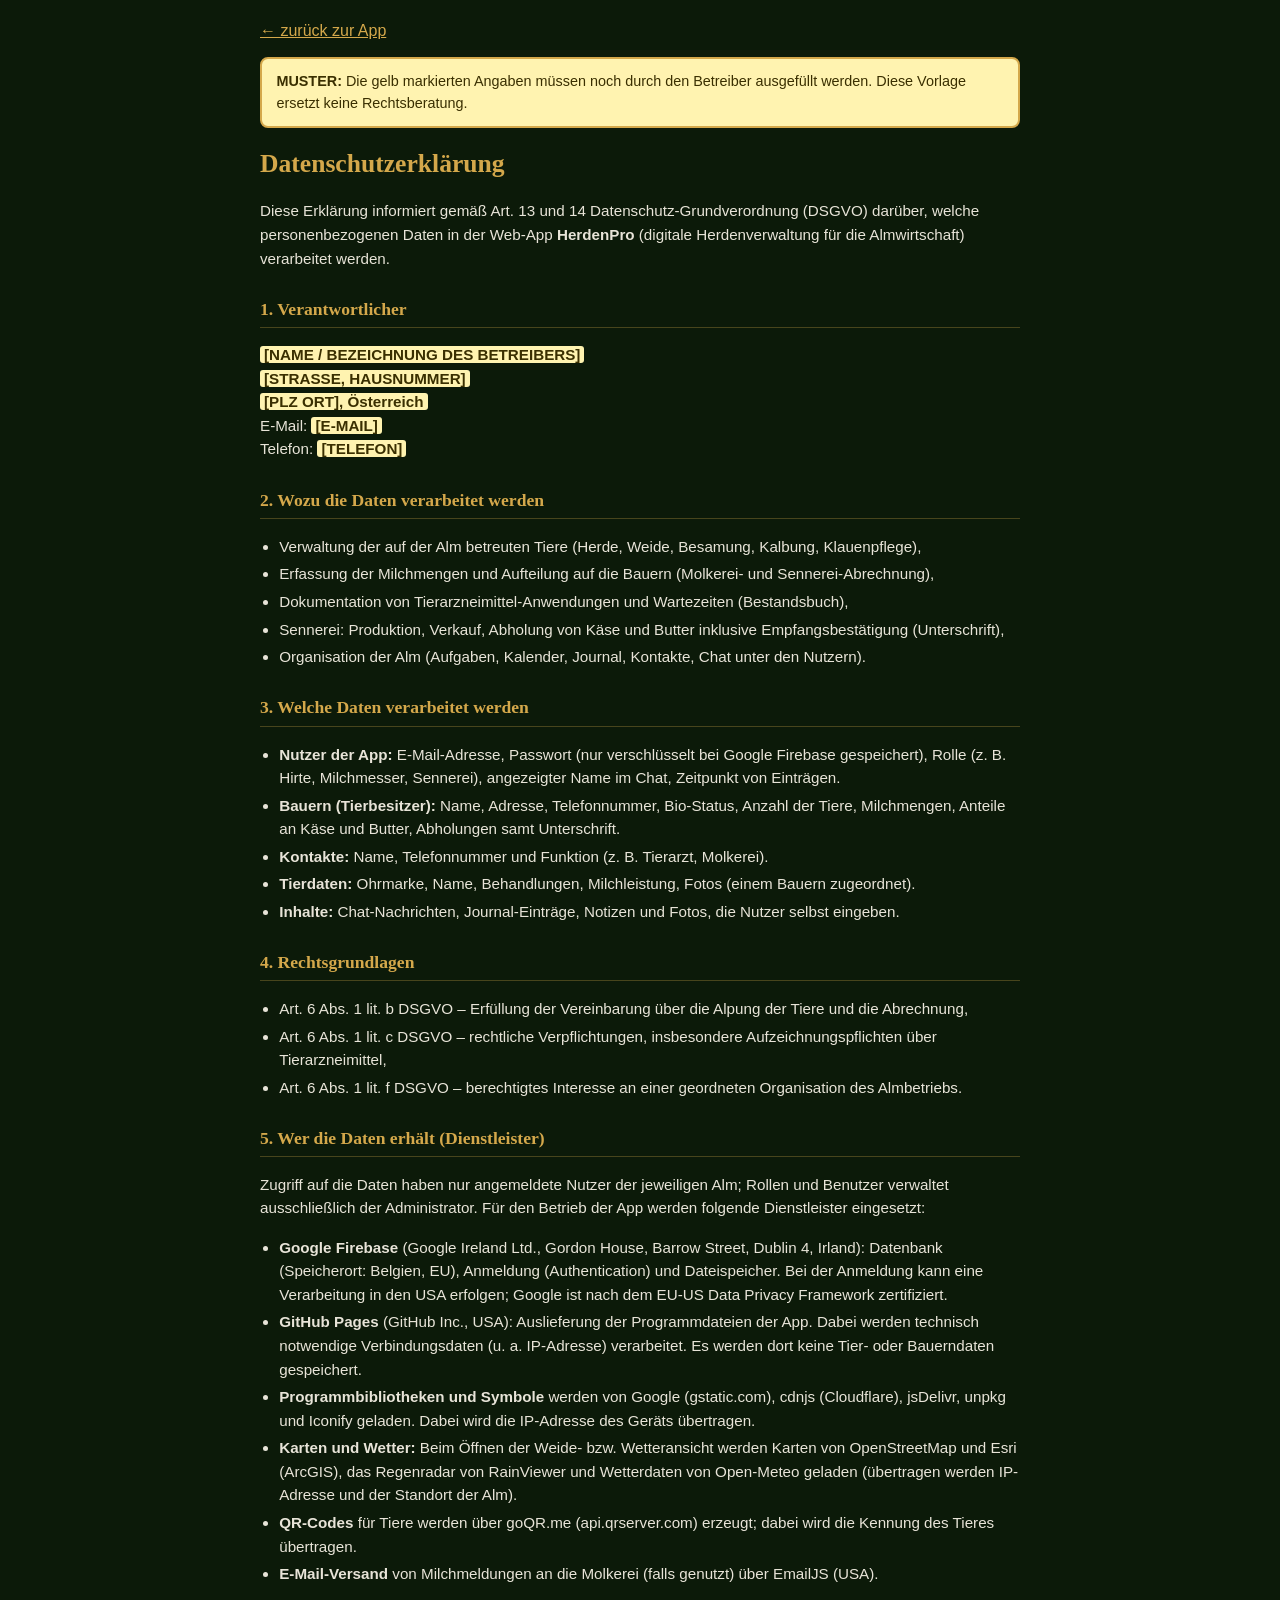
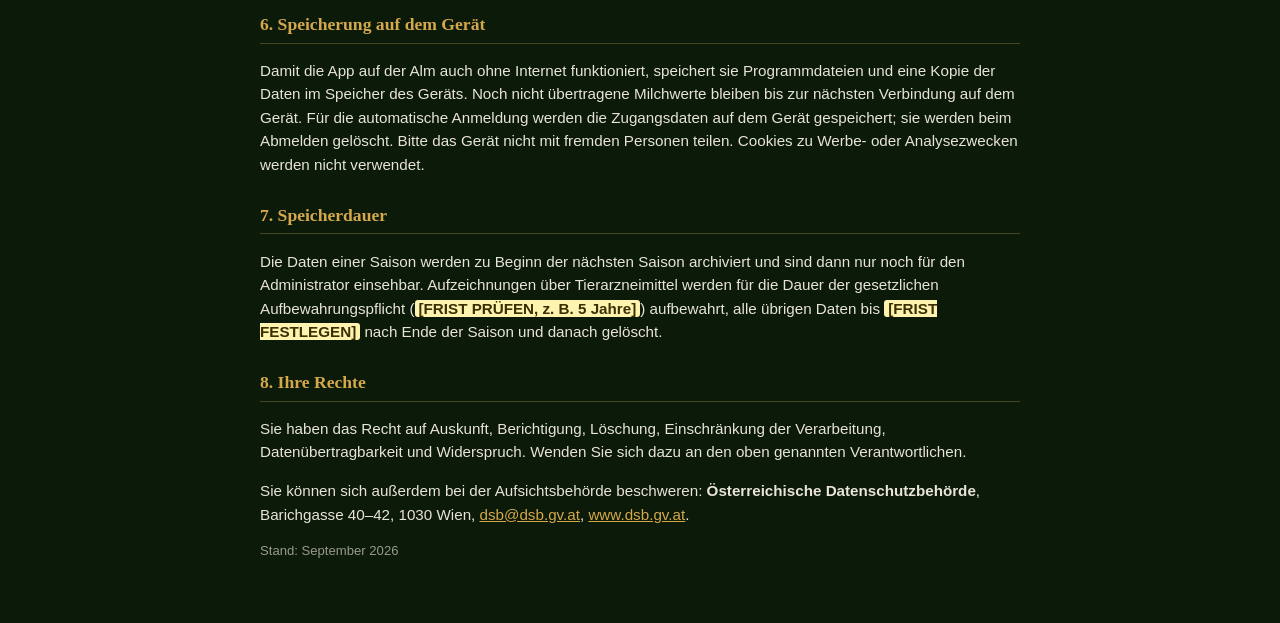
==== datenschutz.html @ 4b9934d3 "v54.28: Eine Suche (Mehr→Suche, alle Bereiche), Wiege-Fenster passt, alle Unterschriften bei Mehrfac" ====
<!DOCTYPE html>
<html lang="de">
<head>
<meta charset="UTF-8"/>
<meta name="viewport" content="width=device-width,initial-scale=1"/>
<meta name="robots" content="noindex"/>
<title>Datenschutzerklärung – HerdenPro</title>
<style>
  body { font-family: -apple-system, "Segoe UI", Roboto, Arial, sans-serif; background:#0c1a09; color:#e8e4d8; margin:0; line-height:1.55; }
  main { max-width: 760px; margin: 0 auto; padding: 1.2rem 1.1rem 3rem; }
  h1 { font-family: Georgia, serif; color:#d4a84b; font-size:1.6rem; margin:.4rem 0 1rem; }
  h2 { font-family: Georgia, serif; color:#d4a84b; font-size:1.1rem; margin:1.6rem 0 .5rem; border-bottom:1px solid rgba(212,168,75,.3); padding-bottom:.25rem; }
  p, li { font-size:.95rem; }
  ul { padding-left:1.2rem; }
  li { margin:.25rem 0; }
  a { color:#d4a84b; }
  .muster { background:#fff3b0; color:#3a2f00; border:2px solid #d4a84b; border-radius:8px; padding:.7rem .9rem; font-size:.9rem; margin-bottom:1rem; }
  .ph { background:#fff3b0; color:#3a2f00; padding:0 .25rem; border-radius:3px; font-weight:700; }
  .klein { color:#9a9a8a; font-size:.82rem; }
  .zurueck { display:inline-block; margin-bottom:.8rem; }
</style>
</head>
<body>
<main>
  <a class="zurueck" href="./">← zurück zur App</a>

  <div class="muster">
    <b>MUSTER:</b> Die gelb markierten Angaben müssen noch durch den Betreiber ausgefüllt werden.
    Diese Vorlage ersetzt keine Rechtsberatung.
  </div>

  <h1>Datenschutzerklärung</h1>
  <p>Diese Erklärung informiert gemäß Art. 13 und 14 Datenschutz-Grundverordnung (DSGVO) darüber,
  welche personenbezogenen Daten in der Web-App <b>HerdenPro</b> (digitale Herdenverwaltung für die Almwirtschaft)
  verarbeitet werden.</p>

  <h2>1. Verantwortlicher</h2>
  <p>
    <span class="ph">[NAME / BEZEICHNUNG DES BETREIBERS]</span><br>
    <span class="ph">[STRASSE, HAUSNUMMER]</span><br>
    <span class="ph">[PLZ ORT], Österreich</span><br>
    E-Mail: <span class="ph">[E-MAIL]</span><br>
    Telefon: <span class="ph">[TELEFON]</span>
  </p>

  <h2>2. Wozu die Daten verarbeitet werden</h2>
  <ul>
    <li>Verwaltung der auf der Alm betreuten Tiere (Herde, Weide, Besamung, Kalbung, Klauenpflege),</li>
    <li>Erfassung der Milchmengen und Aufteilung auf die Bauern (Molkerei- und Sennerei-Abrechnung),</li>
    <li>Dokumentation von Tierarzneimittel-Anwendungen und Wartezeiten (Bestandsbuch),</li>
    <li>Sennerei: Produktion, Verkauf, Abholung von Käse und Butter inklusive Empfangsbestätigung (Unterschrift),</li>
    <li>Organisation der Alm (Aufgaben, Kalender, Journal, Kontakte, Chat unter den Nutzern).</li>
  </ul>

  <h2>3. Welche Daten verarbeitet werden</h2>
  <ul>
    <li><b>Nutzer der App:</b> E-Mail-Adresse, Passwort (nur verschlüsselt bei Google Firebase gespeichert), Rolle
      (z. B. Hirte, Milchmesser, Sennerei), angezeigter Name im Chat, Zeitpunkt von Einträgen.</li>
    <li><b>Bauern (Tierbesitzer):</b> Name, Adresse, Telefonnummer, Bio-Status, Anzahl der Tiere, Milchmengen,
      Anteile an Käse und Butter, Abholungen samt Unterschrift.</li>
    <li><b>Kontakte:</b> Name, Telefonnummer und Funktion (z. B. Tierarzt, Molkerei).</li>
    <li><b>Tierdaten:</b> Ohrmarke, Name, Behandlungen, Milchleistung, Fotos (einem Bauern zugeordnet).</li>
    <li><b>Inhalte:</b> Chat-Nachrichten, Journal-Einträge, Notizen und Fotos, die Nutzer selbst eingeben.</li>
  </ul>

  <h2>4. Rechtsgrundlagen</h2>
  <ul>
    <li>Art. 6 Abs. 1 lit. b DSGVO – Erfüllung der Vereinbarung über die Alpung der Tiere und die Abrechnung,</li>
    <li>Art. 6 Abs. 1 lit. c DSGVO – rechtliche Verpflichtungen, insbesondere Aufzeichnungspflichten über Tierarzneimittel,</li>
    <li>Art. 6 Abs. 1 lit. f DSGVO – berechtigtes Interesse an einer geordneten Organisation des Almbetriebs.</li>
  </ul>

  <h2>5. Wer die Daten erhält (Dienstleister)</h2>
  <p>Zugriff auf die Daten haben nur angemeldete Nutzer der jeweiligen Alm; Rollen und Benutzer verwaltet ausschließlich der Administrator.
  Für den Betrieb der App werden folgende Dienstleister eingesetzt:</p>
  <ul>
    <li><b>Google Firebase</b> (Google Ireland Ltd., Gordon House, Barrow Street, Dublin 4, Irland): Datenbank
      (Speicherort: Belgien, EU), Anmeldung (Authentication) und Dateispeicher. Bei der Anmeldung kann eine Verarbeitung
      in den USA erfolgen; Google ist nach dem EU-US Data Privacy Framework zertifiziert.</li>
    <li><b>GitHub Pages</b> (GitHub Inc., USA): Auslieferung der Programmdateien der App. Dabei werden technisch
      notwendige Verbindungsdaten (u. a. IP-Adresse) verarbeitet. Es werden dort keine Tier- oder Bauerndaten gespeichert.</li>
    <li><b>Programmbibliotheken und Symbole</b> werden von Google (gstatic.com), cdnjs (Cloudflare), jsDelivr, unpkg und
      Iconify geladen. Dabei wird die IP-Adresse des Geräts übertragen.</li>
    <li><b>Karten und Wetter:</b> Beim Öffnen der Weide- bzw. Wetteransicht werden Karten von OpenStreetMap und Esri (ArcGIS),
      das Regenradar von RainViewer und Wetterdaten von Open-Meteo geladen (übertragen werden IP-Adresse und der Standort der Alm).</li>
    <li><b>QR-Codes</b> für Tiere werden über goQR.me (api.qrserver.com) erzeugt; dabei wird die Kennung des Tieres übertragen.</li>
    <li><b>E-Mail-Versand</b> von Milchmeldungen an die Molkerei (falls genutzt) über EmailJS (USA).</li>
  </ul>

  <h2>6. Speicherung auf dem Gerät</h2>
  <p>Damit die App auf der Alm auch ohne Internet funktioniert, speichert sie Programmdateien und eine Kopie der Daten
  im Speicher des Geräts. Noch nicht übertragene Milchwerte bleiben bis zur nächsten Verbindung auf dem Gerät.
  Für die automatische Anmeldung werden die Zugangsdaten auf dem Gerät gespeichert; sie werden beim Abmelden gelöscht.
  Bitte das Gerät nicht mit fremden Personen teilen. Cookies zu Werbe- oder Analysezwecken werden nicht verwendet.</p>

  <h2>7. Speicherdauer</h2>
  <p>Die Daten einer Saison werden zu Beginn der nächsten Saison archiviert und sind dann nur noch für den Administrator
  einsehbar. Aufzeichnungen über Tierarzneimittel werden für die Dauer der gesetzlichen Aufbewahrungspflicht
  (<span class="ph">[FRIST PRÜFEN, z. B. 5 Jahre]</span>) aufbewahrt, alle übrigen Daten bis
  <span class="ph">[FRIST FESTLEGEN]</span> nach Ende der Saison und danach gelöscht.</p>

  <h2>8. Ihre Rechte</h2>
  <p>Sie haben das Recht auf Auskunft, Berichtigung, Löschung, Einschränkung der Verarbeitung, Datenübertragbarkeit und
  Widerspruch. Wenden Sie sich dazu an den oben genannten Verantwortlichen.</p>
  <p>Sie können sich außerdem bei der Aufsichtsbehörde beschweren:
  <b>Österreichische Datenschutzbehörde</b>, Barichgasse 40–42, 1030 Wien, <a href="mailto:dsb@dsb.gv.at">dsb@dsb.gv.at</a>,
  <a href="https://www.dsb.gv.at" target="_blank" rel="noopener">www.dsb.gv.at</a>.</p>

  <p class="klein">Stand: September 2026</p>
</main>
</body>
</html>
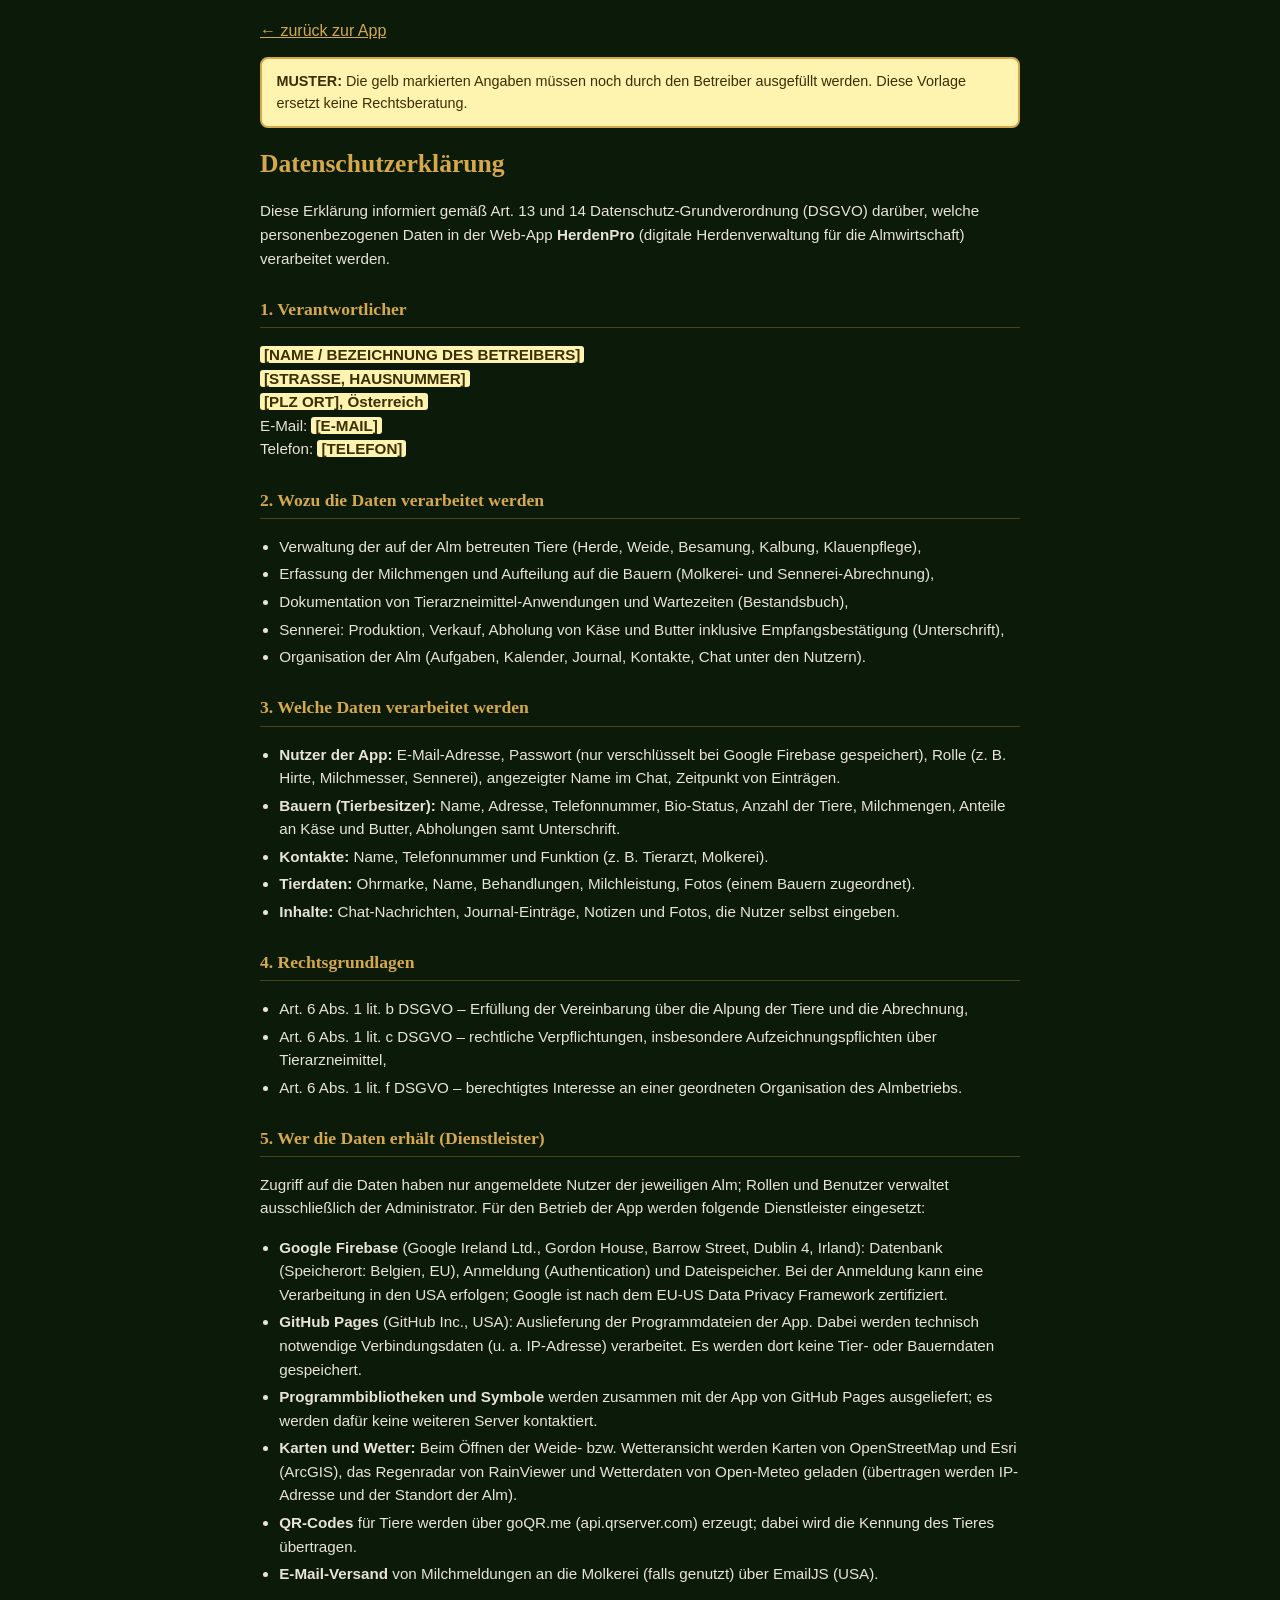
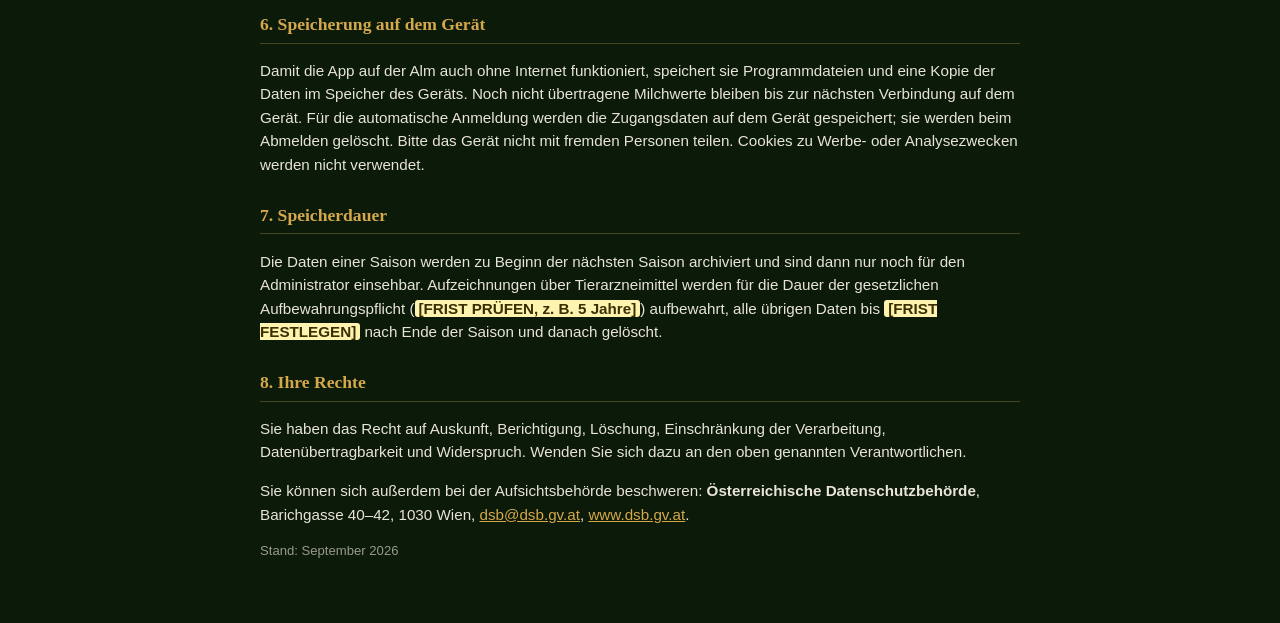
==== commit 47466205: "v54.31: Bibliotheken & Icons lokal, Selbsttest, toter Code entfernt" ====
--- a/datenschutz.html
+++ b/datenschutz.html
@@ -79,8 +79,8 @@
       in den USA erfolgen; Google ist nach dem EU-US Data Privacy Framework zertifiziert.</li>
     <li><b>GitHub Pages</b> (GitHub Inc., USA): Auslieferung der Programmdateien der App. Dabei werden technisch
       notwendige Verbindungsdaten (u. a. IP-Adresse) verarbeitet. Es werden dort keine Tier- oder Bauerndaten gespeichert.</li>
-    <li><b>Programmbibliotheken und Symbole</b> werden von Google (gstatic.com), cdnjs (Cloudflare), jsDelivr, unpkg und
-      Iconify geladen. Dabei wird die IP-Adresse des Geräts übertragen.</li>
+    <li><b>Programmbibliotheken und Symbole</b> werden zusammen mit der App von GitHub Pages ausgeliefert;
+      es werden dafür keine weiteren Server kontaktiert.</li>
     <li><b>Karten und Wetter:</b> Beim Öffnen der Weide- bzw. Wetteransicht werden Karten von OpenStreetMap und Esri (ArcGIS),
       das Regenradar von RainViewer und Wetterdaten von Open-Meteo geladen (übertragen werden IP-Adresse und der Standort der Alm).</li>
     <li><b>QR-Codes</b> für Tiere werden über goQR.me (api.qrserver.com) erzeugt; dabei wird die Kennung des Tieres übertragen.</li>
